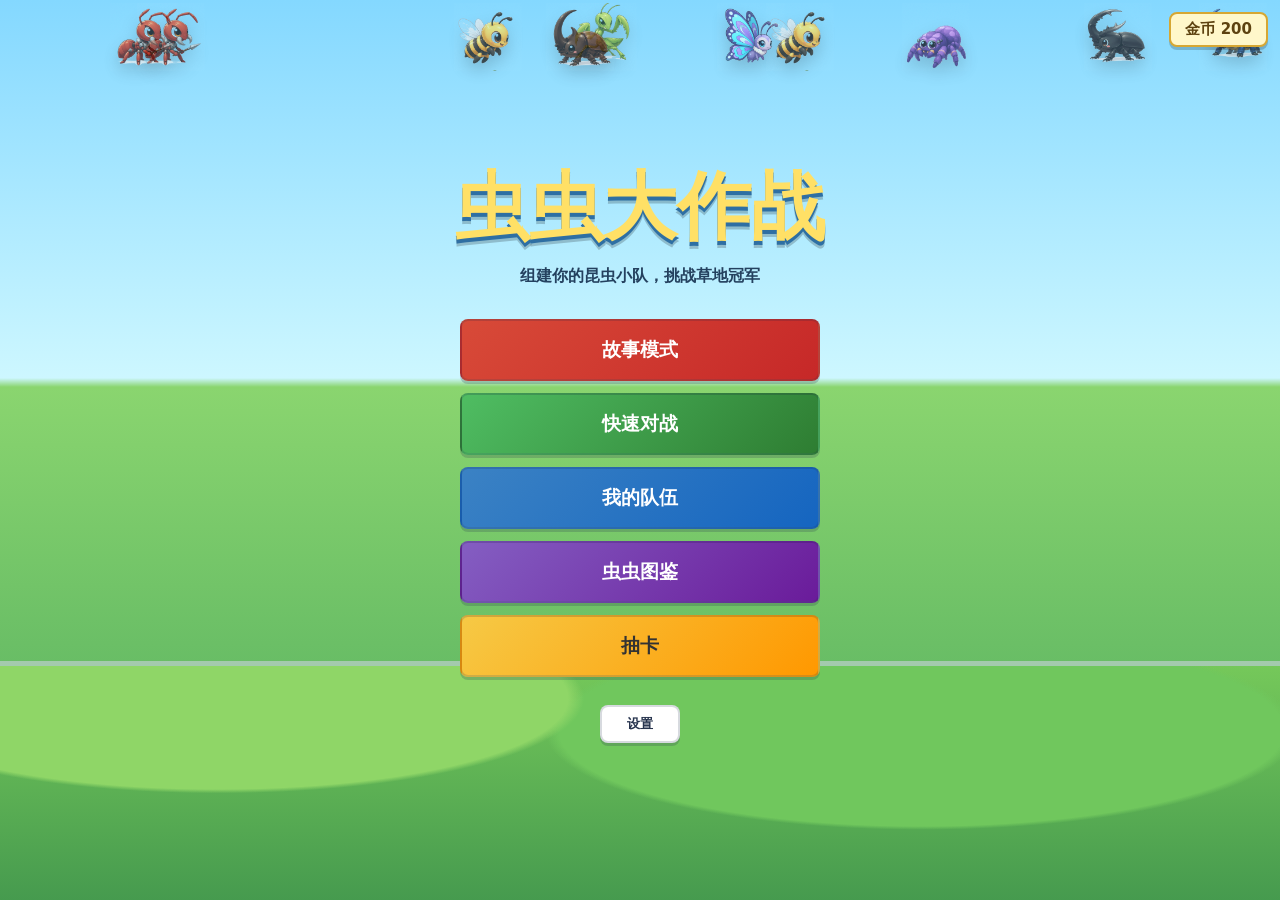
==== bug-battle/index.html @ b20f5bbc "feat: 更新虫虫大作战（宝可梦风格视觉翻新） + 空中射击 Codex 优化版 - 新增 bug-battle/ 虫虫大作战游戏（20只高清卡通精灵、宝可梦金银战斗画面、技能动效） - 更新 sk" ====
<!DOCTYPE html>
<html lang="zh-CN">
<head>
<meta charset="UTF-8">
<meta name="viewport" content="width=device-width, initial-scale=1.0, user-scalable=no">
<title>虫虫大作战</title>
<style>
*{margin:0;padding:0;box-sizing:border-box}
:root{
  --bg:#1a1a2e;--panel:#16213e;--card:#0f3460;--accent:#e94560;
  --gold:#ffd700;--green:#4caf50;--blue:#2196f3;--purple:#9c27b0;
  --orange:#ff9800;--text:#fff;--text2:#ccc;--hp-green:#4caf50;
  --hp-red:#f44336;--hp-yellow:#ffeb3b;
}
html,body{width:100%;height:100%;overflow:hidden;font-family:'Microsoft YaHei','PingFang SC',sans-serif;background:var(--bg);color:var(--text);user-select:none}
#app{width:100%;height:100%;position:relative}
.screen{position:absolute;top:0;left:0;width:100%;height:100%;display:none;flex-direction:column;overflow-y:auto}
.screen.active{display:flex}
.btn{display:inline-flex;align-items:center;justify-content:center;gap:8px;padding:12px 24px;border:none;border-radius:12px;font-size:18px;font-weight:bold;cursor:pointer;transition:all .15s;font-family:inherit;min-width:120px}
.btn:active{transform:scale(.95)}
.btn-primary{background:linear-gradient(135deg,var(--accent),#c62828);color:#fff;box-shadow:0 4px 15px rgba(233,69,96,.4)}
.btn-gold{background:linear-gradient(135deg,var(--gold),#ff9800);color:#333;box-shadow:0 4px 15px rgba(255,215,0,.4)}
.btn-green{background:linear-gradient(135deg,var(--green),#2e7d32);color:#fff;box-shadow:0 4px 15px rgba(76,175,80,.4)}
.btn-blue{background:linear-gradient(135deg,var(--blue),#1565c0);color:#fff;box-shadow:0 4px 15px rgba(33,150,243,.4)}
.btn-purple{background:linear-gradient(135deg,var(--purple),#6a1b9a);color:#fff;box-shadow:0 4px 15px rgba(156,39,176,.4)}
.btn-small{padding:8px 16px;font-size:14px;min-width:80px;border-radius:8px}
.btn-huge{padding:16px 32px;font-size:24px;min-width:200px;border-radius:16px}
.btn:disabled{opacity:.5;cursor:not-allowed;transform:none}
.hp-bar{width:100%;height:16px;background:#333;border-radius:8px;overflow:hidden;position:relative}
.hp-bar-inner{height:100%;border-radius:8px;transition:width .3s}
.hp-text{position:absolute;top:50%;left:50%;transform:translate(-50%,-50%);font-size:10px;font-weight:bold;text-shadow:0 1px 2px rgba(0,0,0,.8)}
.type-badge{display:inline-block;padding:2px 8px;border-radius:6px;font-size:11px;font-weight:bold}
.type-insect{background:#ff9800;color:#fff}
.type-spider{background:#9c27b0;color:#fff}
.type-shell{background:#2196f3;color:#fff}
.type-grass{background:#4caf50;color:#fff}
.card{background:var(--card);border-radius:12px;padding:12px;border:2px solid transparent;transition:all .2s}
.card.selected{border-color:var(--gold);box-shadow:0 0 20px rgba(255,215,0,.3)}
.card:hover{border-color:rgba(255,255,255,.2)}
.star{color:var(--gold)}
.overlay{position:fixed;top:0;left:0;width:100%;height:100%;background:rgba(0,0,0,.7);display:none;align-items:center;justify-content:center;z-index:100;flex-direction:column;gap:16px}
.overlay.active{display:flex}
.popover{background:var(--panel);border-radius:16px;padding:24px;max-width:90vw;max-height:80vh;overflow-y:auto;min-width:300px;text-align:center;border:2px solid var(--accent)}
.scroll-y{overflow-y:auto;-webkit-overflow-scrolling:touch}
.flex-center{display:flex;align-items:center;justify-content:center}
.flex-col{flex-direction:column}
.flex-wrap{flex-wrap:wrap}
.gap-8{gap:8px}
.gap-12{gap:12px}
.gap-16{gap:16px}
.text-sm{font-size:13px}
.text-lg{font-size:22px}
.text-xl{font-size:32px}
.text-gold{color:var(--gold)}
.text-accent{color:var(--accent)}
.text-muted{color:var(--text2)}
.text-center{text-align:center}
.mt-8{margin-top:8px}
.mt-16{margin-top:16px}
.mb-8{margin-bottom:8px}
.mb-16{margin-bottom:16px}
.p-12{padding:12px}
.w-full{width:100%}
@keyframes shake{0%,100%{transform:translateX(0)}25%{transform:translateX(-8px)}75%{transform:translateX(8px)}}
@keyframes fadeIn{from{opacity:0;transform:translateY(20px)}to{opacity:1;transform:translateY(0)}}
@keyframes bounce{0%,100%{transform:scale(1)}50%{transform:scale(1.15)}}
@keyframes flash{0%,100%{opacity:1}50%{opacity:.3}}
@keyframes popIn{from{opacity:0;transform:scale(.7)}to{opacity:1;transform:scale(1)}}
@keyframes floatUp{0%{opacity:1;transform:translateY(0)}100%{opacity:0;transform:translateY(-60px)}}
@keyframes slideRight{0%{transform:translateX(-100px);opacity:0}100%{transform:translateX(0);opacity:1}}
@keyframes slideLeft{0%{transform:translateX(100px);opacity:0}100%{transform:translateX(0);opacity:1}}
@keyframes pulse{0%,100%{box-shadow:0 0 0 0 rgba(233,69,96,.4)}50%{box-shadow:0 0 0 10px rgba(233,69,96,0)}}
@keyframes critFlash{0%{background:rgba(255,215,0,.3)}100%{background:transparent}}
.anim-shake{animation:shake .3s}
.anim-fadeIn{animation:fadeIn .3s ease-out}
.anim-bounce{animation:bounce .3s}
.anim-popIn{animation:popIn .3s ease-out}
.anim-pulse{animation:pulse 1.5s infinite}
.dmg-float{position:absolute;font-size:28px;font-weight:bold;pointer-events:none;animation:floatUp .8s forwards;z-index:200;text-shadow:0 2px 4px rgba(0,0,0,.8)}
.dmg-crit{color:var(--gold);font-size:36px}
.dmg-heal{color:var(--green)}
.dmg-type{color:#ff5722}
#menuScreen{align-items:center;justify-content:center;background:linear-gradient(135deg,#1a1a2e 0%,#16213e 50%,#0f3460 100%)}
.menu-title{font-size:48px;font-weight:900;background:linear-gradient(135deg,var(--gold),var(--accent));-webkit-background-clip:text;-webkit-text-fill-color:transparent;text-shadow:none;margin-bottom:8px}
.menu-subtitle{font-size:16px;color:var(--text2);margin-bottom:32px}
.menu-btns{display:flex;flex-direction:column;gap:12px;width:280px}
.menu-bugs{position:absolute;top:0;left:0;width:100%;height:100%;pointer-events:none;overflow:hidden}
.menu-bug{position:absolute;font-size:40px;animation:floatBug 20s linear infinite;opacity:.3}
@keyframes floatBug{0%{transform:translateY(110vh) rotate(0deg)}100%{transform:translateY(-10vh) rotate(360deg)}}
.coin-display{position:fixed;top:12px;right:12px;background:var(--panel);padding:6px 14px;border-radius:20px;font-size:15px;font-weight:bold;z-index:50;border:1px solid var(--gold);display:flex;align-items:center;gap:6px}
.topbar{display:flex;align-items:center;justify-content:space-between;padding:8px 12px;background:var(--panel);border-bottom:1px solid rgba(255,255,255,.1);flex-shrink:0}
.topbar-title{font-size:18px;font-weight:bold}
#teamScreen,#collectionScreen,#storyScreen,#battleScreen{background:var(--bg)}
.bug-grid{display:grid;grid-template-columns:repeat(auto-fill,minmax(140px,1fr));gap:8px;padding:8px}
.bug-card{background:var(--card);border-radius:12px;padding:10px;text-align:center;border:2px solid transparent;cursor:pointer;transition:all .2s}
.bug-card.locked{opacity:.4;filter:grayscale(1)}
.bug-card.in-team{border-color:var(--gold);box-shadow:0 0 10px rgba(255,215,0,.2)}
.bug-icon{font-size:48px;margin:4px 0}
.bug-name{font-size:13px;font-weight:bold;margin:2px 0}
.bug-stars{font-size:12px;color:var(--gold)}
.bug-type-tag{font-size:10px}
.battle-bg{background:linear-gradient(180deg,#1a3a1a 0%,#0d1b0d 100%);height:100%;display:flex;flex-direction:column}
.battle-top{flex:1;display:flex;justify-content:space-between;padding:8px;position:relative}
.battle-side{display:flex;flex-direction:column;gap:6px;width:48%}
.battle-bug-slot{background:var(--panel);border-radius:10px;padding:8px;display:flex;align-items:center;gap:8px;border:2px solid transparent;transition:all .3s}
.battle-bug-slot.active{border-color:var(--gold);box-shadow:0 0 15px rgba(255,215,0,.3)}
.battle-bug-slot.fainted{opacity:.3}
.battle-bug-slot.target{border-color:var(--accent);animation:pulse 1s infinite}
.battle-bug-icon{font-size:32px}
.battle-bug-info{flex:1;min-width:0}
.battle-bug-name{font-size:12px;font-weight:bold;white-space:nowrap;overflow:hidden;text-overflow:ellipsis}
.battle-bug-hp{margin-top:2px}
.battle-vs{position:absolute;top:50%;left:50%;transform:translate(-50%,-50%);font-size:24px;font-weight:900;color:var(--accent);text-shadow:0 0 10px rgba(233,69,96,.5)}
.battle-bottom{background:var(--panel);border-top:2px solid rgba(255,255,255,.1);padding:8px}
.battle-info{text-align:center;padding:6px;font-size:14px;color:var(--text2);min-height:30px}
.skill-grid{display:grid;grid-template-columns:1fr 1fr;gap:8px;padding:0 8px 8px}
.skill-card{background:var(--card);border-radius:10px;padding:10px;text-align:center;border:2px solid transparent;cursor:pointer;transition:all .2s}
.skill-card:hover{border-color:var(--blue);background:rgba(33,150,243,.15)}
.skill-card.selected{border-color:var(--gold);background:rgba(255,215,0,.1)}
.skill-card.disabled{opacity:.4;cursor:not-allowed}
.skill-name{font-size:14px;font-weight:bold;margin-bottom:2px}
.skill-desc{font-size:11px;color:var(--text2)}
.skill-pwr{font-size:11px;color:var(--accent)}
.action-row{display:flex;gap:8px;padding:0 8px 8px;justify-content:center}
.type-chart{display:grid;grid-template-columns:repeat(4,1fr);gap:4px;padding:8px}
.type-cell{text-align:center;padding:6px;border-radius:8px;font-size:12px;font-weight:bold}
.type-cell-insect{background:rgba(255,152,0,.2);color:#ff9800}
.type-cell-spider{background:rgba(156,39,176,.2);color:#9c27b0}
.type-cell-shell{background:rgba(33,150,243,.2);color:#2196f3}
.type-cell-grass{background:rgba(76,175,80,.2);color:#4caf50}
.story-level{background:var(--card);border-radius:12px;padding:12px;display:flex;align-items:center;gap:12px;border:2px solid transparent;cursor:pointer;transition:all .2s}
.story-level:hover{border-color:var(--blue)}
.story-level.locked{opacity:.4;cursor:not-allowed}
.story-level.completed{border-color:var(--green)}
.story-level-num{font-size:24px;font-weight:900;color:var(--accent);min-width:40px;text-align:center}
.story-level-info{flex:1}
.story-level-title{font-size:15px;font-weight:bold}
.story-level-desc{font-size:12px;color:var(--text2);margin-top:2px}
.battle-result{position:fixed;top:0;left:0;width:100%;height:100%;background:rgba(0,0,0,.85);display:none;align-items:center;justify-content:center;z-index:200;flex-direction:column;gap:16px}
.battle-result.active{display:flex}
.result-text{font-size:48px;font-weight:900}
.result-win{color:var(--gold);text-shadow:0 0 20px rgba(255,215,0,.5)}
.result-lose{color:var(--accent);text-shadow:0 0 20px rgba(233,69,96,.5)}
.result-reward{font-size:18px;color:var(--gold)}
.target-hint{position:absolute;bottom:0;left:0;right:0;text-align:center;padding:6px;background:rgba(0,0,0,.5);font-size:13px;color:var(--accent);animation:flash 1s infinite}
.summoned{font-size:16px;position:absolute;top:-2px;right:-2px}
.tooltip{position:absolute;background:var(--panel);border:1px solid var(--accent);border-radius:8px;padding:8px;font-size:12px;z-index:100;pointer-events:none;max-width:200px}
.settings-row{display:flex;align-items:center;justify-content:space-between;padding:8px 0;border-bottom:1px solid rgba(255,255,255,.1)}
.switch{width:48px;height:26px;background:#555;border-radius:13px;position:relative;cursor:pointer;transition:background .2s}
.switch.on{background:var(--green)}
.switch::after{content:'';width:22px;height:22px;background:#fff;border-radius:50%;position:absolute;top:2px;left:2px;transition:transform .2s}
.switch.on::after{transform:translateX(22px)}
@keyframes critShake{0%,100%{transform:translateX(0)}10%{transform:translateX(-10px)}20%{transform:translateX(10px)}30%{transform:translateX(-8px)}40%{transform:translateX(8px)}50%{transform:translateX(-4px)}}

/* Pokemon-inspired visual overhaul */
:root{--bg:#e9f6ff;--panel:#fff8df;--card:#ffffff;--accent:#d84a38;--gold:#f6c945;--green:#4fbd62;--blue:#3b82c4;--purple:#845ec2;--orange:#ef8e32;--text:#223047;--text2:#667085;--hp-green:#45b649;--hp-red:#e04444;--hp-yellow:#f2c94c;--ink:#26334d;--grass1:#8ed36e;--grass2:#3f9a55;--sky:#9fe3ff;--cream:#fff8dd}
html,body{background:#d9f3ff;color:var(--text);font-family:'Microsoft YaHei','PingFang SC',system-ui,sans-serif}
.screen{background:linear-gradient(180deg,#d9f5ff 0%,#f6ffe8 100%)}
.btn{border-radius:8px;border:2px solid rgba(38,51,77,.18);box-shadow:0 3px 0 rgba(38,51,77,.22);font-size:16px;min-height:44px}
.btn-small{font-size:13px;min-height:34px}.btn-huge{font-size:19px}.topbar{background:linear-gradient(180deg,#fffefa,#ffeaa6);color:var(--ink);border-bottom:3px solid #d7a93d}.topbar-title{letter-spacing:0}
#menuScreen{overflow:hidden;background:linear-gradient(180deg,#84d8ff 0%,#cdf7ff 42%,#8ad56f 43%,#4ca95d 100%)}
#menuScreen:before{content:'';position:absolute;left:-5%;right:-5%;bottom:-10%;height:36%;background:radial-gradient(ellipse at 20% 10%,#8fd667 0 22%,transparent 23%),radial-gradient(ellipse at 70% 20%,#70c75d 0 26%,transparent 27%),linear-gradient(180deg,#75c85a,#34894a);border-top:5px solid rgba(255,255,255,.55)}
.menu-title{font-size:clamp(38px,8vw,74px);color:#ffe066;background:none;-webkit-text-fill-color:#ffe066;text-shadow:0 4px 0 #2e6fa3,0 7px 0 rgba(0,0,0,.2);z-index:2}.menu-subtitle{z-index:2;color:#24415f;font-weight:700}.menu-btns{z-index:2;width:min(360px,88vw)}
.menu-bug{width:74px;height:74px;opacity:.72;filter:drop-shadow(0 8px 8px rgba(0,0,0,.22));animation:floatBug 18s linear infinite}.menu-bug .bug-sprite{width:100%;height:100%;object-fit:contain}
.coin-display{background:#fff7ca;color:#5d4210;border:2px solid #d6a733;border-radius:8px;box-shadow:0 3px 0 rgba(0,0,0,.18)}
.bug-grid{grid-template-columns:repeat(auto-fill,minmax(170px,1fr));gap:12px;padding:12px}.bug-card{border-radius:8px;background:#fffef8;color:var(--ink);box-shadow:0 4px 0 rgba(38,51,77,.18),0 10px 22px rgba(38,51,77,.12);border:3px solid #e7d08a;position:relative;overflow:hidden}.bug-card:hover{transform:translateY(-2px);border-color:#f0c24e}.tcg-card:before{content:'';position:absolute;inset:6px;border:1px solid rgba(255,255,255,.9);pointer-events:none}.type-frame-insect{border-color:#ef9d33;background:linear-gradient(180deg,#fff4d5,#fffdfa)}.type-frame-spider{border-color:#8f61c8;background:linear-gradient(180deg,#f2e8ff,#fffdfa)}.type-frame-shell{border-color:#5ca0d7;background:linear-gradient(180deg,#e7f5ff,#fffdfa)}.type-frame-grass{border-color:#5fbd68;background:linear-gradient(180deg,#e9fbdc,#fffdfa)}.rarity-3{box-shadow:0 0 0 2px #ffe066 inset,0 8px 24px rgba(246,201,69,.35)}.card-rarity{position:absolute;top:8px;right:8px;color:#d79a00;font-size:13px;z-index:1}.bug-art{height:118px;display:flex;align-items:center;justify-content:center}.bug-sprite{display:block;object-fit:contain;image-rendering:auto}.card-sprite{width:112px;height:112px;filter:drop-shadow(0 10px 8px rgba(46,59,87,.22))}.bug-icon{font-size:0;margin:0}.unknown-sprite{width:92px;height:92px;border-radius:50%;background:#d7dde8;display:flex;align-items:center;justify-content:center;font-size:46px;color:#707a8f}.bug-name{font-size:15px;color:var(--ink)}.bug-stars{color:#d79a00}.stat-bars{display:grid;gap:4px;margin-top:8px}.stat-row{display:grid;grid-template-columns:24px 1fr 24px;gap:5px;align-items:center;font-size:10px;color:#5f6c80}.stat-track{height:6px;border-radius:4px;background:#dfe7ef;overflow:hidden}.stat-track i{display:block;height:100%;background:linear-gradient(90deg,#65c466,#f3c84b)}
.battle-bg{height:100%;display:flex;flex-direction:column;background:linear-gradient(180deg,#8edfff 0%,#c5f6ff 31%,#77c96d 32%,#369452 100%);position:relative;overflow:hidden}.battle-bg:before{content:'';position:absolute;left:-12%;right:-12%;bottom:28%;height:27%;background:radial-gradient(ellipse at 50% 100%,#d8f6ad 0 54%,#87cc63 55% 67%,transparent 68%);opacity:.9}.battle-bg.shake{animation:shake .28s}.battle-top{flex:1;display:block;padding:0;position:relative;min-height:0}.battle-arena{position:relative;height:100%;min-height:360px}.battle-platform{position:absolute;border-radius:50%;background:radial-gradient(ellipse at center,#f1e3a4 0 46%,#74b957 47% 66%,rgba(35,100,43,.35) 67% 72%,transparent 73%);filter:drop-shadow(0 12px 8px rgba(18,76,34,.24))}.platform-player{left:7%;bottom:7%;width:42%;height:24%;transform:rotate(-4deg)}.platform-enemy{right:7%;top:9%;width:38%;height:21%;transform:rotate(3deg)}.battle-combatant{position:absolute;display:flex;flex-direction:column;align-items:center;gap:4px;z-index:3}.player-combatant{left:13%;bottom:17%}.enemy-combatant{right:13%;top:17%}.battle-main-sprite{width:min(30vw,210px);height:min(30vw,210px);object-fit:contain;filter:drop-shadow(0 16px 10px rgba(20,66,37,.32))}.enemy-combatant .battle-main-sprite{transform:scaleX(-1)}.battle-combatant.fainted{filter:grayscale(1);opacity:.38}.battle-combatant.lunge-player{animation:lungePlayer .48s ease-in-out}.battle-combatant.lunge-enemy{animation:lungeEnemy .48s ease-in-out}.battle-combatant.hit-flash .battle-main-sprite{animation:hitFlash .38s steps(2)}.battle-combatant.heal-glow .battle-main-sprite{animation:healGlow .7s}.hp-panel{position:absolute;z-index:4;min-width:230px;max-width:42vw;background:#fffdf5;border:3px solid #303a4f;border-radius:8px;padding:8px 10px;box-shadow:0 5px 0 rgba(38,51,77,.22);transform:skewX(-8deg)}.hp-panel>*{transform:skewX(8deg)}.hp-player{left:4%;bottom:36%}.hp-enemy{right:4%;top:4%}.hp-panel-name{display:flex;align-items:center;justify-content:space-between;gap:8px;font-weight:900;color:#24324d}.hp-panel-name .type-badge{font-size:10px}.hp-bar{height:13px;background:#dfe5ec;border:2px solid #364258;border-radius:7px}.hp-text{font-size:9px;color:#fff}.bench-row{position:absolute;z-index:5;display:flex;gap:6px;max-width:46%;flex-wrap:wrap}.bench-player{left:8px;bottom:8px}.bench-enemy{right:8px;top:88px;justify-content:flex-end}.bench-chip{display:flex;align-items:center;gap:5px;background:rgba(255,255,255,.88);border:2px solid rgba(38,51,77,.18);border-radius:8px;padding:4px 6px;min-width:86px;color:#26334d}.bench-chip.active{border-color:#f0bc2c;background:#fff4bd}.bench-chip.target{border-color:#d84a38;animation:pulse 1s infinite}.bench-chip.fainted{opacity:.38;filter:grayscale(1)}.bench-sprite{width:30px;height:30px}.bench-info{flex:1;min-width:0}.bench-name{font-size:10px;font-weight:800;white-space:nowrap;overflow:hidden;text-overflow:ellipsis}.battle-vs{top:47%;font-size:42px;color:#fff;text-shadow:0 3px 0 #315b92,0 0 14px rgba(49,91,146,.55)}.battle-bottom{background:#fff8de;color:#26334d;border-top:4px solid #30405b;box-shadow:0 -6px 0 rgba(255,255,255,.35);z-index:10}.battle-info{color:#41506b;font-weight:800}.skill-card{background:#fffef8;color:#26334d;border-radius:8px;border:2px solid #c7d1df;box-shadow:0 3px 0 rgba(38,51,77,.18)}.skill-card:hover,.skill-card.selected{border-color:#f0bc2c;background:#fff4bd}.skill-desc{color:#667085}.skill-pwr{color:#c84632}.battle-log{max-height:104px;background:#eef8ff;border:2px solid #c7d1df;border-radius:8px;margin:0 8px 8px;color:#33415c}.fx-layer{position:absolute;inset:0;pointer-events:none;z-index:8}.particle{position:absolute;width:10px;height:10px;border-radius:50%;background:#ffe066;animation:particleBurst .68s ease-out forwards}.particle.heal{background:#66d982}.particle.buff{background:#62b6ff}.particle.debuff{background:#b983ff}.particle.crit{background:#ffcf33;box-shadow:0 0 12px #fff}.story-level{background:#fffef8;color:#26334d;border-radius:8px;border:2px solid #d9c67d;box-shadow:0 3px 0 rgba(38,51,77,.16)}.story-enemies{display:flex;gap:4px;margin-top:6px}.story-enemies .bench-sprite{width:26px;height:26px}.popover{background:#fffdf5;color:#26334d;border-radius:8px;border:3px solid #30405b}.settings-row{color:#26334d;border-bottom:1px solid #d8deea}
@keyframes lungePlayer{0%,100%{transform:translate(0,0)}45%{transform:translate(34vw,-15vh) scale(1.08)}}@keyframes lungeEnemy{0%,100%{transform:translate(0,0)}45%{transform:translate(-34vw,15vh) scale(1.08)}}@keyframes hitFlash{0%,100%{filter:brightness(1)}50%{filter:brightness(3) saturate(.2)}}@keyframes healGlow{0%,100%{filter:drop-shadow(0 16px 10px rgba(20,66,37,.32))}50%{filter:drop-shadow(0 0 18px #7ee28b)}}@keyframes particleBurst{0%{opacity:1;transform:translate(0,0) scale(.6)}100%{opacity:0;transform:translate(var(--dx),var(--dy)) scale(1.25)}}
@media(max-width:700px){.battle-arena{min-height:330px}.battle-main-sprite{width:150px;height:150px}.hp-panel{min-width:174px;max-width:58vw;padding:6px 8px}.hp-player{bottom:39%;left:3%}.hp-enemy{right:3%;top:3%}.bench-row{max-width:58%}.bench-chip{min-width:68px;padding:3px 4px}.bench-name{display:none}.platform-player{width:52%;left:1%;bottom:7%}.platform-enemy{width:48%;right:1%;top:11%}.player-combatant{left:7%;bottom:17%}.enemy-combatant{right:7%;top:19%}.skill-grid{grid-template-columns:1fr}.menu-title{font-size:42px}.bug-grid{grid-template-columns:repeat(auto-fill,minmax(145px,1fr))}.card-sprite{width:96px;height:96px}.bug-art{height:104px}}

</style>
</head>
<body>
<div id="app"></div>
<div class="battle-result" id="battleResult">
  <div class="result-text" id="resultText"></div>
  <div class="result-reward" id="resultReward"></div>
  <div class="flex-col gap-8" style="align-items:center">
    <button class="btn btn-primary" onclick="G.closeResult()">确定</button>
  </div>
</div>
<div class="overlay" onclick="if(event.target===this)this.classList.remove('active')"></div>

<script>
const G = {
  state: null,
  sfx: null,
  render: null,
};

const BUG_DB = [
  {id:'ant',name:'兵蚁',icon:'',type:'insect',rarity:1,stats:{hp:28,atk:12,def:6,spd:8},skills:[{name:'咬咬攻击',desc:'锋利的颚咬一口',pwr:15,type:'atk',target:'enemy'},{name:'蚁群召唤',desc:'召唤2只小蚂蚁',pwr:6,type:'summon',target:'self',summon:{name:'小蚂蚁',icon:'',hp:8,atk:5,def:2,spd:10,atkSkill:{name:'咬',pwr:5,type:'atk',target:'enemy'}}}]},
  {id:'bee',name:'工蜂',icon:'',type:'insect',rarity:1,stats:{hp:24,atk:8,def:5,spd:10},skills:[{name:'针刺',desc:'用尾针扎一下',pwr:12,type:'atk',target:'enemy'},{name:'蜂蜜治愈',desc:'给队友回复生命',pwr:15,type:'heal',target:'ally'}]},
  {id:'beetle',name:'铁甲虫',icon:'',type:'shell',rarity:2,stats:{hp:40,atk:10,def:12,spd:4},skills:[{name:'硬壳防守',desc:'大幅提升防御',pwr:8,type:'buff',target:'self',buff:{stat:'def',value:6,turns:2}},{name:'滚动冲击',desc:'化身保龄球撞击',pwr:18,type:'atk',target:'enemy'}]},
  {id:'mantis',name:'螳螂武士',icon:'',type:'insect',rarity:2,stats:{hp:30,atk:16,def:5,spd:12},skills:[{name:'刀臂连斩',desc:'刀臂连砍两下',pwr:14,type:'atk',target:'enemy',hits:2},{name:'隐身突袭',desc:'隐身攻击必定暴击',pwr:22,type:'atk',target:'enemy',critGuaranteed:true}]},
  {id:'spider',name:'跳蛛',icon:'',type:'spider',rarity:3,stats:{hp:32,atk:18,def:8,spd:15},skills:[{name:'跳跃猛扑',desc:'从高处猛扑下来',pwr:20,type:'atk',target:'enemy'},{name:'蛛丝束缚',desc:'用蛛丝定住敌人一回合',pwr:0,type:'stun',target:'enemy',stunTurns:1}]},
  {id:'mosquito',name:'蚊子吸管',icon:'',type:'insect',rarity:1,stats:{hp:20,atk:10,def:3,spd:14},skills:[{name:'吸血',desc:'吸取敌人生命',pwr:12,type:'drain',target:'enemy',drainRate:.5},{name:'麻痹唾液',desc:'使敌人速度降低',pwr:8,type:'debuff',target:'enemy',debuff:{stat:'spd',value:-4,turns:2}}]},
  {id:'ladybug',name:'七星瓢虫',icon:'',type:'shell',rarity:2,stats:{hp:35,atk:11,def:10,spd:7},skills:[{name:'七星弹幕',desc:'发射七星弹攻击',pwr:13,type:'atk',target:'enemy',hits:3},{name:'保护罩',desc:'全体队友减伤一回合',pwr:5,type:'buffAll',target:'allAlly',buff:{stat:'def',value:5,turns:1}}]},
  {id:'caterpillar',name:'毛毛虫',icon:'',type:'grass',rarity:1,stats:{hp:22,atk:6,def:4,spd:6},skills:[{name:'吐丝',desc:'吐丝缠住敌人降低速度',pwr:8,type:'debuff',target:'enemy',debuff:{stat:'spd',value:-5,turns:2}},{name:'化茧',desc:'沉睡2回合后进化为蝴蝶',pwr:0,type:'transform',target:'self',transformBug:'butterfly',sleepTurns:2}]},
  {id:'butterfly',name:'蝴蝶',icon:'',type:'grass',rarity:2,stats:{hp:26,atk:15,def:6,spd:16},skills:[{name:'磷粉旋风',desc:'释放磷粉风暴',pwr:18,type:'atk',target:'enemy'},{name:'蝶舞',desc:'全队加速两回合',pwr:0,type:'buffAll',target:'allAlly',buff:{stat:'spd',value:5,turns:2}}]},
  {id:'snail',name:'蜗牛',icon:'',type:'shell',rarity:1,stats:{hp:36,atk:6,def:14,spd:2},skills:[{name:'硬壳冲击',desc:'用坚硬外壳撞向敌人',pwr:14,type:'atk',target:'enemy'},{name:'缩壳回血',desc:'缩进壳里回复生命',pwr:18,type:'heal',target:'self'}]},
  {id:'firefly',name:'萤火虫',icon:'',type:'insect',rarity:1,stats:{hp:22,atk:9,def:4,spd:11},skills:[{name:'闪光弹',desc:'强光闪烁降低敌人命中',pwr:10,type:'debuff',target:'enemy',debuff:{stat:'atk',value:-3,turns:2}},{name:'光束',desc:'聚光射线攻击',pwr:16,type:'atk',target:'enemy'}]},
  {id:'praying',name:'祈祷螳',icon:'',type:'insect',rarity:2,stats:{hp:28,atk:14,def:7,spd:9},skills:[{name:'祈祷蓄力',desc:'下一回合伤害翻倍',pwr:0,type:'buff',target:'self',buff:{stat:'atkMultiply',value:2,turns:1}},{name:'铁拳',desc:'用前臂重击',pwr:18,type:'atk',target:'enemy'}]},
  {id:'rhino',name:'独角仙',icon:'',type:'shell',rarity:2,stats:{hp:38,atk:15,def:10,spd:5},skills:[{name:'角撞',desc:'用大角猛撞',pwr:20,type:'atk',target:'enemy'},{name:'愤怒冲撞',desc:'冲撞所有敌人',pwr:12,type:'atkAll',target:'allEnemy'}]},
  {id:'moth',name:'飞蛾',icon:'',type:'insect',rarity:1,stats:{hp:20,atk:11,def:3,spd:13},skills:[{name:'翅粉',desc:'撒粉干扰敌人',pwr:9,type:'debuff',target:'enemy',debuff:{stat:'def',value:-3,turns:2}},{name:'扑火冲锋',desc:'不顾一切冲向敌人',pwr:20,type:'atk',target:'enemy',selfDmg:8}]},
  {id:'stink',name:'放屁虫',icon:'',type:'insect',rarity:1,stats:{hp:26,atk:10,def:5,spd:7},skills:[{name:'毒气弹',desc:'释放恶臭毒气',pwr:14,type:'atk',target:'enemy',poison:{dmg:3,turns:3}},{name:'臭气冲天',desc:'全体敌人中毒',pwr:6,type:'atkAll',target:'allEnemy',poison:{dmg:2,turns:2}}]},
  {id:'stag',name:'锹形虫',icon:'',type:'shell',rarity:3,stats:{hp:42,atk:20,def:14,spd:6},skills:[{name:'大颚夹击',desc:'用大颚狠狠夹住',pwr:24,type:'atk',target:'enemy'},{name:'铁壁',desc:'进入铁壁状态大幅减伤',pwr:0,type:'buff',target:'self',buff:{stat:'def',value:12,turns:2}}]},
  {id:'grasshopper',name:'蚱蜢',icon:'',type:'grass',rarity:1,stats:{hp:24,atk:10,def:5,spd:12},skills:[{name:'弹跳踢',desc:'跳起来一脚踢',pwr:15,type:'atk',target:'enemy'},{name:'草叶飞刀',desc:'发射草叶攻击',pwr:12,type:'atkAll',target:'allEnemy'}]},
  {id:'leafbug',name:'叶虫',icon:'',type:'grass',rarity:1,stats:{hp:28,atk:8,def:8,spd:7},skills:[{name:'叶片护甲',desc:'用叶片包裹减伤',pwr:0,type:'buff',target:'self',buff:{stat:'def',value:7,turns:2}},{name:'叶刃',desc:'甩出锋利叶片',pwr:14,type:'atk',target:'enemy'}]},
  {id:'stick',name:'竹节虫',icon:'',type:'grass',rarity:2,stats:{hp:30,atk:12,def:9,spd:10},skills:[{name:'伪装伏击',desc:'隐身下回合必定暴击',pwr:0,type:'buff',target:'self',buff:{stat:'critGuaranteed',value:true,turns:1}},{name:'枯枝断击',desc:'用坚硬的身体撞击',pwr:16,type:'atk',target:'enemy'}]},
  {id:'centipede',name:'蜈蚣',icon:'',type:'spider',rarity:2,stats:{hp:34,atk:14,def:7,spd:11},skills:[{name:'毒钳连击',desc:'用毒钳连续攻击',pwr:12,type:'atk',target:'enemy',hits:3},{name:'千足扫荡',desc:'扫荡所有敌人',pwr:10,type:'atkAll',target:'allEnemy',poison:{dmg:2,turns:2}}]},
];

const TYPE_ADVANTAGE = {insect:'grass',spider:'insect',shell:'spider',grass:'shell'};
const TYPE_NAMES = {insect:'昆虫系',spider:'蛛形系',shell:'甲壳系',grass:'草系'};
const RARITY_NAMES = ['','★普通','★★稀有','★★★传说'];

const SPRITE_DATA = {
  ant: '[data-uri]',
  bee: '[data-uri]',
  beetle: '[data-uri]',
  mantis: '[data-uri]',
  spider: '[data-uri]',
  mosquito: '[data-uri]',
  ladybug: '[data-uri]',
  caterpillar: '[data-uri]',
  butterfly: '[data-uri]',
  snail: '[data-uri]',
  firefly: '[data-uri]',
  praying: '[data-uri]',
  rhino: '[data-uri]',
  moth: '[data-uri]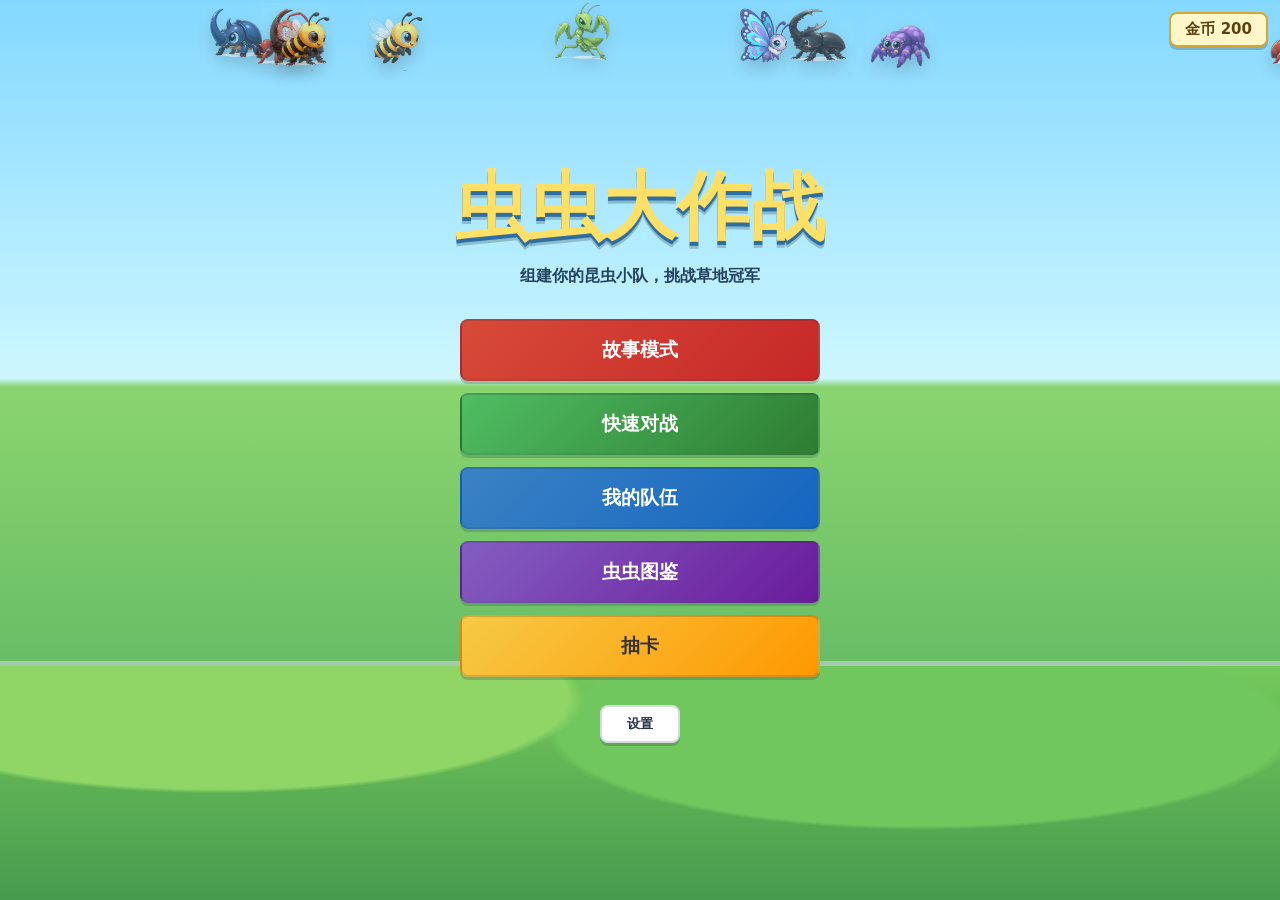
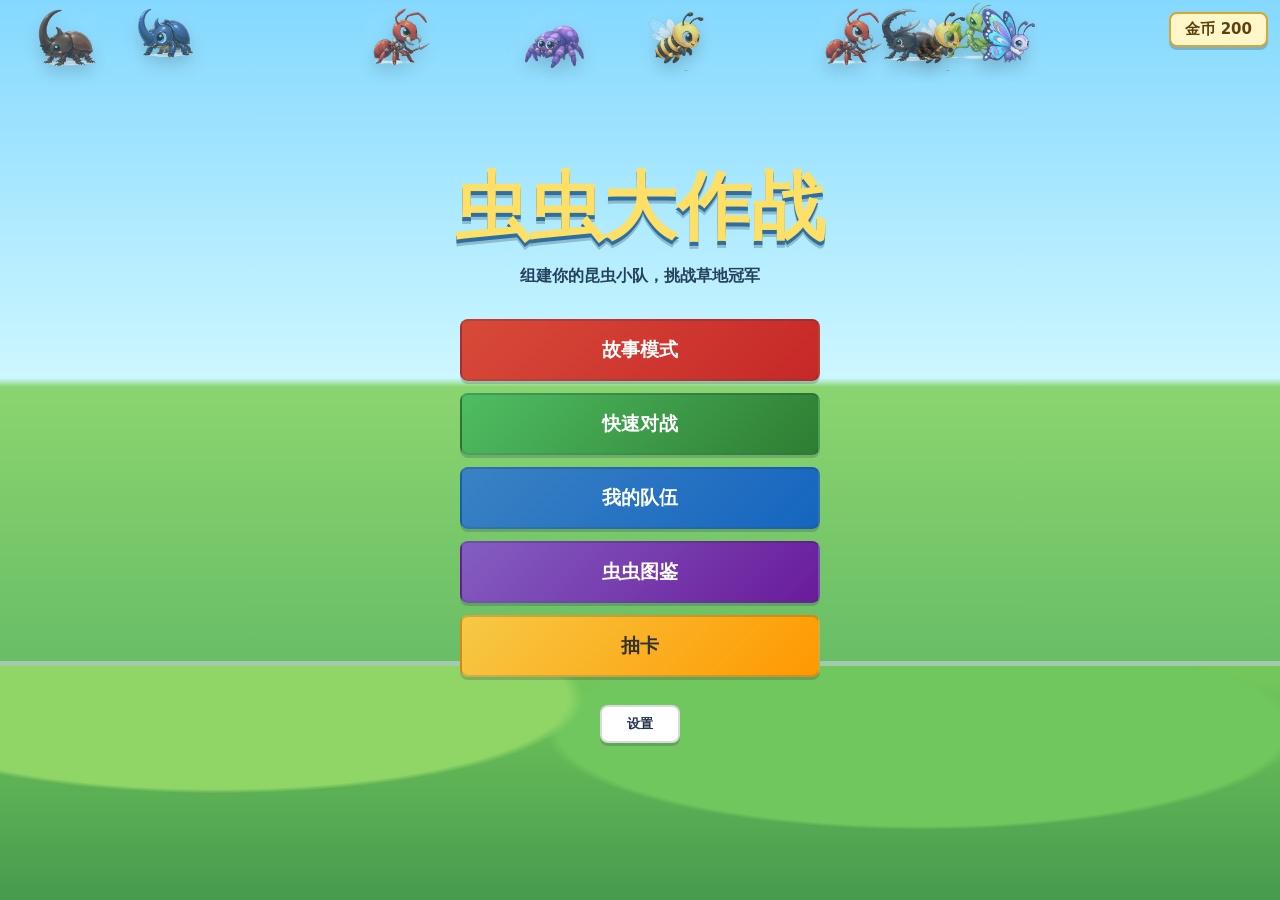
